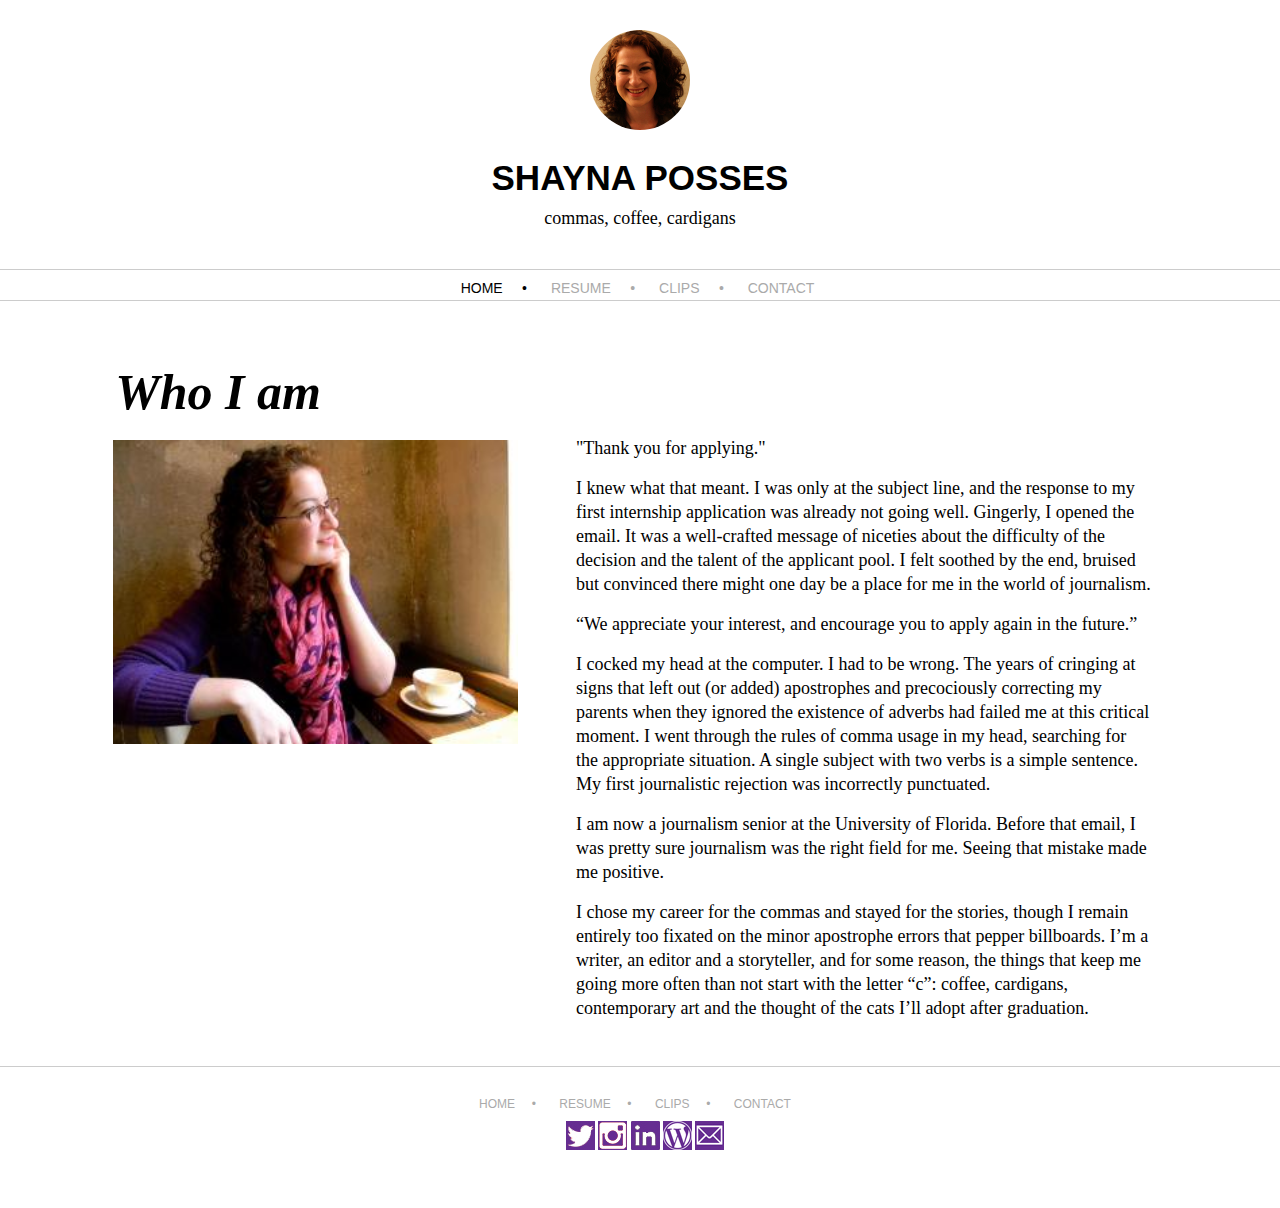
==== index.html @ 1572ce3d "Final submission." ====
<!DOCTYPE html>
<html>

    <head>
        <title>Shayna Posses</title>
        <meta charset="UTF-8">
        <link rel="stylesheet" href="css/base.css">
  <script src="http://use.edgefonts.net/arapey:n4,i4:all;cabin:n4,i4,n7,i7,n5,i5,n6,i6:all;josefin-sans:i7,n7,n3,i4,i3,n4,i1,n6,n1,i6:all.js"></script>
    </head>

    <body>

        <header>
            <img src="img/mug.jpg" alt="Shayna Posses" id="circle">
            <h1>SHAYNA POSSES</h1>
            <h2>commas, coffee, cardigans</h2>

        <nav>
            <a href="index.html" class="active">HOME&nbsp;&nbsp;&nbsp;&nbsp;&nbsp;&bull;</a>
            <a href="resume.html">RESUME&nbsp;&nbsp;&nbsp;&nbsp;&nbsp;&bull;</a>
            <a href="clips.html">CLIPS&nbsp;&nbsp;&nbsp;&nbsp;&nbsp;&bull;</a>
        <a href="contact.html">CONTACT</a>
        <!--The easiest way I could figure out how to change the color of the active page was to use an id.-->
        </nav>
        </header>
        
      
        <article>
            <h1><em>Who I am</em></h1>
            <img src="img/me.jpg" alt="Me" id="left">
            
            <div id="right">
            <p>"Thank you for applying."</p>
            <p>I knew what that meant. I was only at the subject line, and the response to my first internship application was already not going well. Gingerly, I opened the email. It was a well-crafted message of niceties about the difficulty of the decision and the talent of the applicant pool. I felt soothed by the end, bruised but convinced there might one day be a place for me in the world of journalism.</p>
            <p>“We appreciate your interest, and encourage you to apply again in the future.”</p>
            <p>I cocked my head at the computer. I had to be wrong. The years of cringing at signs that left out (or added) apostrophes and precociously correcting my parents when they ignored the existence of adverbs had failed me at this critical moment. I went through the rules of comma usage in my head, searching for the appropriate situation. A single subject with two verbs is a simple sentence. My first journalistic rejection was incorrectly punctuated.</p>
            <p>I am now a journalism senior at the University of Florida. Before that email, I was pretty sure journalism was the right field for me. Seeing that mistake made me positive.</p>
            <p>I chose my career for the commas and stayed for the stories, though I remain entirely too fixated on the minor apostrophe errors that pepper billboards. I’m a writer, an editor and a storyteller, and for some reason, the things that keep me going more often than not start with the letter “c”: coffee, cardigans, contemporary art and the thought of the cats I’ll adopt after graduation.</p>
        </div>
        </article>

        <footer>
             <nav>
            <a href="index.html" id="active">HOME&nbsp;&nbsp;&nbsp;&nbsp;&nbsp;&bull;</a>
            <a href="resume.html">RESUME&nbsp;&nbsp;&nbsp;&nbsp;&nbsp;&bull;</a>
            <a href="clips.html">CLIPS&nbsp;&nbsp;&nbsp;&nbsp;&nbsp;&bull;</a>
        <a href="contact.html">CONTACT</a>
        </nav>
            <!--I like the idea of the bottom nav color changing at each page because I tend to write long, so on most of my pages, you can't see the top nav when you scroll down.-->
            <div>
                <a href="https://twitter.com/isaposses" target="_blank" class="socialmedia">
                <img src="img/twitter.jpg" alt="Twitter"></a>
                <a href="http://instagram.com/isaposses" target="_blank" class="socialmedia">
                <img src="img/instagram.jpg" alt="Instagram"></a>
                <a href="http://www.linkedin.com/pub/shayna-posses/60/1b9/164" target="_blank" class="socialmedia">
                <!--For some reason, my LinkedIn link won't work, even though it's definitely the link to my public profile.-->
                <img src="img/linkedin.jpg" alt="LinkedIn"></a>
                <a href="http://saposses.wordpress.com/" target="_blank" class="socialmedia">
                <img src="img/wordpress.jpg" alt="Wordpress"></a> 
                <a href="mailto:saposses@gmail.com" target="_blank" class="socialmedia">
                <img src="img/email.jpg" alt="Email" ></a>
            <!--I added social-media buttons at the bottom of each page to make the page as accessible as possible. If someone has a thought on one of my pages, I'd like them to be able to reach out to me immediately before they forget.-->
            </div>
        </footer>        

    </body>
</html>
---- css/base.css ----
/*General*/

* {
    box-sizing: border-box;
    margin: 0;
    padding: 0;
}

p {
    margin-bottom: 16px;
}

#circle {
    display: block;
    margin-top: 30px;
    margin-bottom: 18px;
    margin-left: auto;
    margin-right: auto;
    width: 100px;
    height: 100px;
    border-radius: 100px;    
}

/*Header*/

header h1 {
    text-align:center;
    font-family: josefin-sans, helvetica, sans-serif; 
    font-size: 35px;  
    font-weight: 800;
    padding: 10px 10px 10px 10px; /*TRouBLe */
    /*I decided to choose a font for my header that I didn't use anywhere else in order to make it distinctive.*/
}

header h2 {
    text-align:center;
    font-family: arapey, georgia, serif; 
    font-size: 18px;
    font-weight:400;
    padding: 0px;
}
    
header nav {
    text-align: center;
    font-size: 14px;
    font-family: cabin, helvetica, sans-serif;
    font-weight: 400;
    margin: 40px 0 0 0;
    padding: 10px 50px 4px 65px;
    border-top: 1px solid #cccccc; 
    border-bottom: 1px solid #cccccc;
    /*I thought the nav looked best with a simple, readable sans-serif.*/
}

.active {
    color: #000000
}

header a {
    color: #aaaaaa;
    margin-right: 20px;
    text-decoration: none;  
}

header a:hover {
    color: #000000;   
}

/*Homepage*/

article {
    width: 90%;
    padding: 70px 0 0 0;
}

article h1 {
    font-size: 50px; 
    font-family: arapey, georgia, serif;
    font-weight: 900;
    line-height: 35px;
    width: 80%;
    margin-top: 4px;
    margin-right: 10%;
    margin-bottom: 20px;
    margin-left: 10%;
}

#right {
    display: block;
    font-size: 18px;
    font-family: arapey, georgia, serif;
    font-weight: 100;
    line-height: 24px;
    float: right;
    width: 50%;
    margin-top: 6px;
    margin-bottom: 30px;
}

#left {
    display: block;
    width: 40%; 
    float: left;
    padding: 10px 0px 10px 55px;
    margin-left: 5%;
}

/*Resume*/

section {
    width: 90%;
    padding: 70px 0 0 0;
}

section a {
    color: #aaaaaa;
    text-decoration: none;  
}

section a:hover {
    color: #000000;   
}

section h1 {
    font-size: 50px;
    font-family: arapey, georgia, serif; 
    line-height: 35px;
    width: 80%;
    margin-top: 4px;
    margin-right: 10%;
    margin-bottom: 20px;
    margin-left: 9.5%;
}

#justin {
    display: block;
    width: 43%; 
    float: left;
    padding: 10px 5px 20px 55px;
    margin-left: 5%
}

.experience {
    display: block;
    float: right;
    width: 50%;
    margin-top: 6px;
    /*I put the body of my resume into one class in order to control its placement on the page.*/
}

section h3 {
    width: 150%;
    font-family: arapey, georgia, serif;
    font-size: 26px;
    font-weight: 600;
    line-height: 36px;
    margin-bottom: 4px;
}

section h4 {
    font-family: arapey, georgia, serif;
    font-size: 22px;
    line-height: 24px;
    font-weight: 500;
}

section h5 {
    font-family: arapey, georgia, serif;
    font-size: 22px;
    font-weight: 500;
    line-height: 24px; 
    margin-bottom: 2px;
}

p {
    font-family: arapey, georgia, serif;
    font-size: 18px;
    font-weight: 500;
    line-height: 24px; 
}

#download {
    clear: both;
    text-align:center;
    padding: 10px 0 30px 0;
}

#download p {
    font-size: 18px;
    font-weight: 400;
}

/*Clips*/
#what {
    font-size: 50px;
    font-family: arapey, georgia, serif; 
    line-height: 35px; 
    margin: 0 0 1% 23%;
}

#follow {
    font-size: 20px;
    font-family: arapey, georgia, serif; 
    font-size: 24px;
    margin: 1.5% 0 3% 24%;   
}

article a {
    color: #000000;
    font-weight: 400;
    font-size: 16px;
    margin-right: 20px;
    text-decoration: none;  
}

article a:hover {
    color: #aaaaaa;   
}
/*I decided to have my story links do the reverse coloring of my nav bar.*/

/*I put each element (photo and text sections) into individual divs in order to float them to the right places.*/
#usalogo {
    margin-top: 0.5%;
    margin-left: 25%;
    float:left;
}

#usa { 
    height: 150px;
    width: 450px;
    padding: 15px;
    margin-right: 10%;
    float: right;
} 

#sandiegologo {
    margin-top: 3%;
    margin-left: 27%;
    float:left;
}

#sandiego {
    height: 150px;
    width: 450px;
    padding: 15px;
    margin-right: 10%;
    float: right;
}    

#gainesvillelogo {
    margin-top: 3%;
    margin-left: 24%;
    float:left;
}

#gainesville {
    height: 174px;
    padding: 15px;
    margin-top: 1%;
    margin-right: 8.5%;
    float: right;
}  

#gatorlogo {
    margin-top: 6%;
    margin-left: 24%;
    float:left;
}

#gator {
    height: 125px;
    margin-right: 9%;
    padding: 15px;
    float: right;
}  

/*I think eventually I'd like to find a way to differentiate these sections with borders or something, but I have to rethink my HTML.*/

/*Also, when I reduce the size of my page, the links move under my logos awkwardly. I need to figure out a troubleshoot.*/

/*Contact*/
#complicated {
    font-size: 50px; 
    line-height: 35px;
    text-align:left;
    width: 80%;
    margin-top: 4px;
    margin-right: 10%;
    margin-bottom: 1%;
    margin-left: 23%;
}

ul {
    list-style:none;
    width: 47%;
    float:left;
    font-family: arapey, georgia, serif; 
    font-size: 40px;
    font-weight: 800;
    line-height: 35px;
    margin-left:3%;
    padding: 10px 0 0 20%;
}
/*I used an unordered list to essentially make a vertical nav.*/

li {
    border-top: 1px solid;
    border-color: #cccccc;
}

li a {
    color: #000000;
    text-decoration: none;  
}

li a:hover {
    color: #aaaaaa;   
}
 
#last {
    border-top: 1px solid;
    border-bottom: 1px solid;
    border-color: #cccccc;     
}

#contact {
    display: block;
    width: 55%; 
    float: right;
    margin-top: 0.75%;
    margin-right: -4%;
    margin-bottom: 2%;
    margin-left: 2%;
}

/*Footer*/

footer {
    clear: both;
    font-size: 12px;
    font-family: cabin, helvetica, sans-serif;
    padding: 30px 10px 25px 20px;
    text-align: center;
    border-top: 1px solid #cccccc; 
}

.socialmedia {
    margin: 0;   
}

footer a {
    color: #aaaaaa;
    margin-right: 20px;
    text-decoration: none; 
}

footer img { 
    padding: 10px 0 30px 0px;
}

footer img + img {
    padding-left: 0px;
}
   
@media screen and (max-width: 500px) 
    {
    header nav {
        font-size: 14px;
        padding: 0px;
    }}
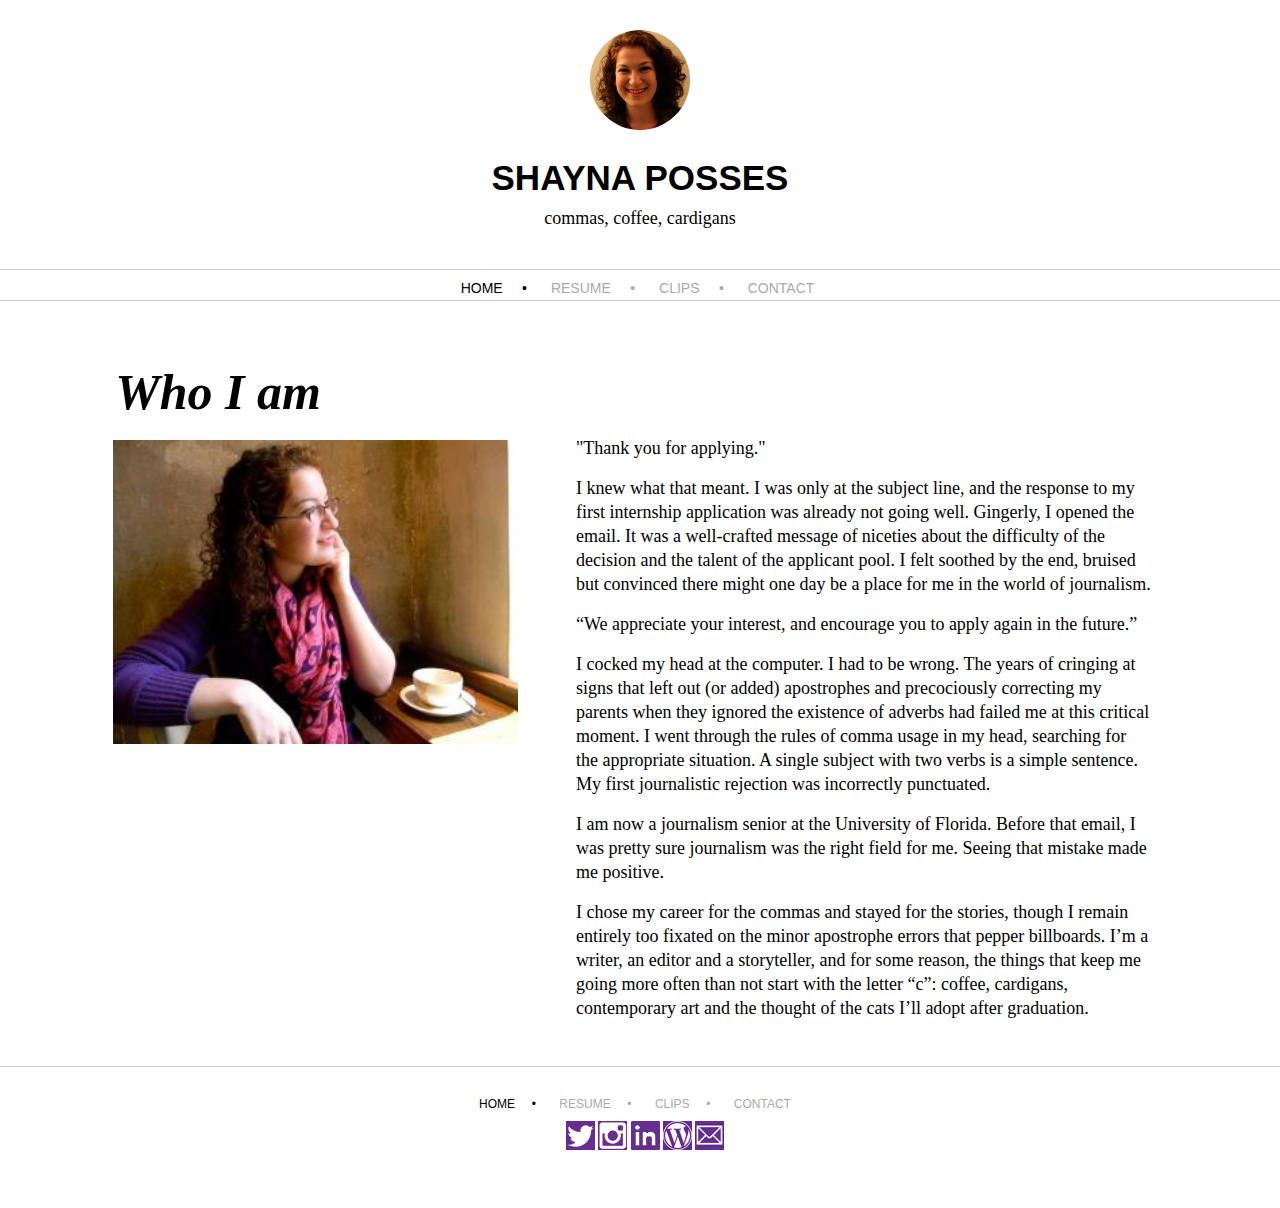
==== commit 08353883: "Really the last submission." ====
--- a/index.html
+++ b/index.html
@@ -41,7 +41,7 @@
 
         <footer>
              <nav>
-            <a href="index.html" id="active">HOME&nbsp;&nbsp;&nbsp;&nbsp;&nbsp;&bull;</a>
+            <a href="index.html" class="active">HOME&nbsp;&nbsp;&nbsp;&nbsp;&nbsp;&bull;</a>
             <a href="resume.html">RESUME&nbsp;&nbsp;&nbsp;&nbsp;&nbsp;&bull;</a>
             <a href="clips.html">CLIPS&nbsp;&nbsp;&nbsp;&nbsp;&nbsp;&bull;</a>
         <a href="contact.html">CONTACT</a>
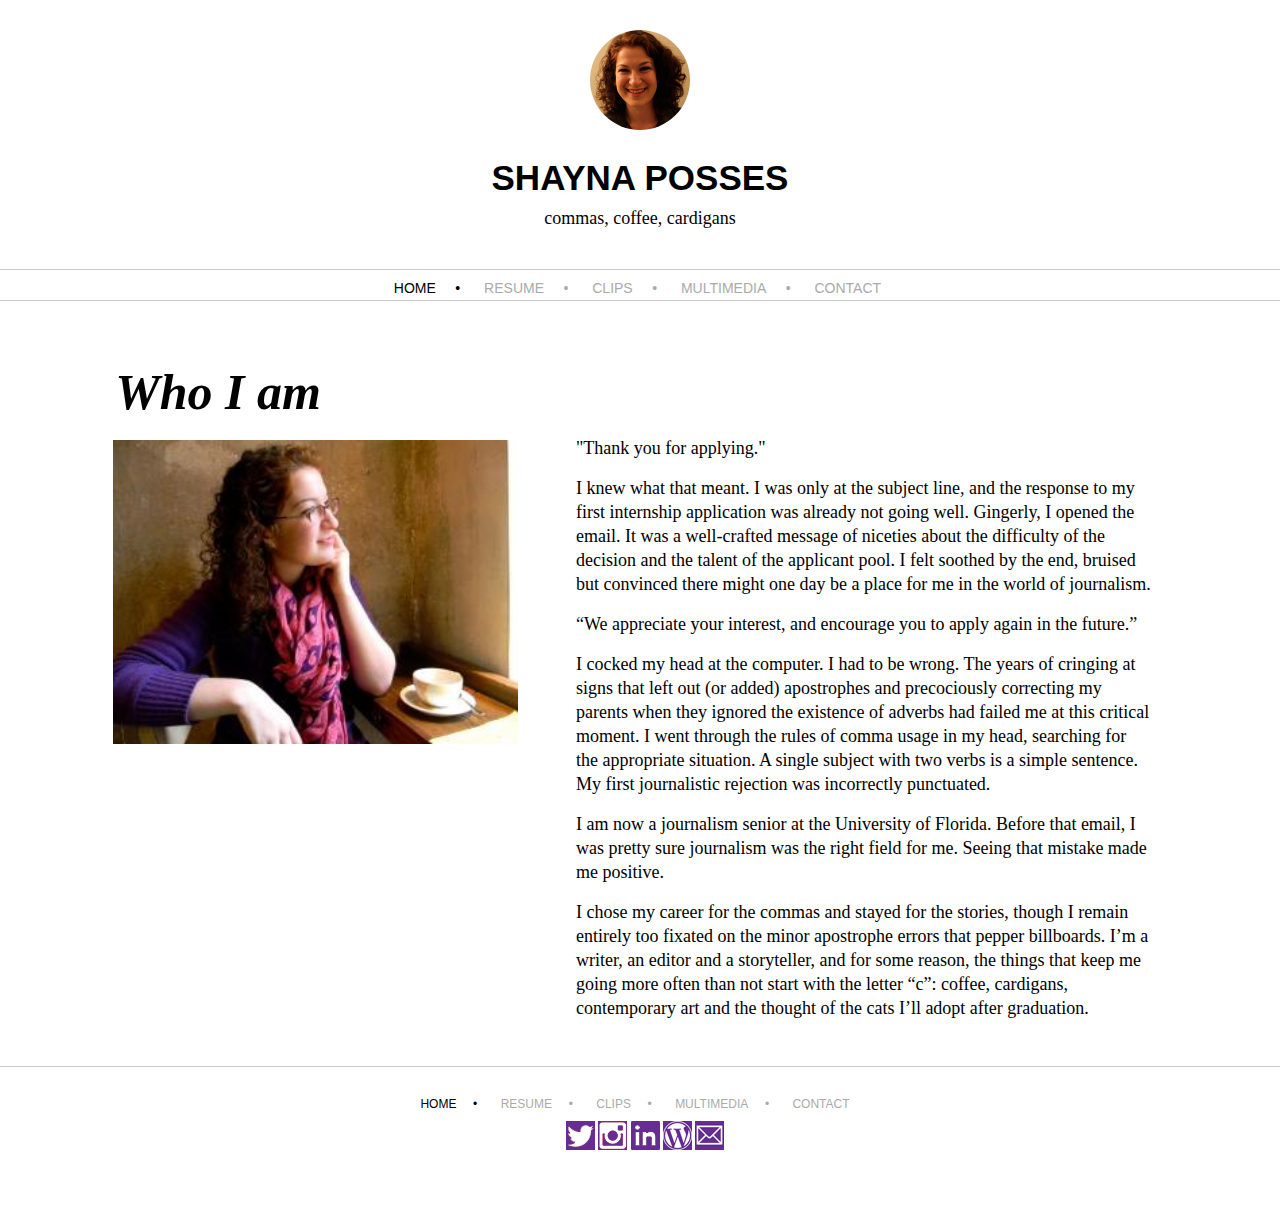
==== commit afc39064: "Started multimedia page." ====
--- a/index.html
+++ b/index.html
@@ -2,7 +2,7 @@
 <html>
 
     <head>
-        <title>Shayna Posses</title>
+        <title>Shayna Posses | Home </title>
         <meta charset="UTF-8">
         <link rel="stylesheet" href="css/base.css">
   <script src="http://use.edgefonts.net/arapey:n4,i4:all;cabin:n4,i4,n7,i7,n5,i5,n6,i6:all;josefin-sans:i7,n7,n3,i4,i3,n4,i1,n6,n1,i6:all.js"></script>
@@ -19,6 +19,7 @@
             <a href="index.html" class="active">HOME&nbsp;&nbsp;&nbsp;&nbsp;&nbsp;&bull;</a>
             <a href="resume.html">RESUME&nbsp;&nbsp;&nbsp;&nbsp;&nbsp;&bull;</a>
             <a href="clips.html">CLIPS&nbsp;&nbsp;&nbsp;&nbsp;&nbsp;&bull;</a>
+            <a href="multimedia.html">MULTIMEDIA&nbsp;&nbsp;&nbsp;&nbsp;&nbsp;&bull;</a>
         <a href="contact.html">CONTACT</a>
         <!--The easiest way I could figure out how to change the color of the active page was to use an id.-->
         </nav>
@@ -44,16 +45,16 @@
             <a href="index.html" class="active">HOME&nbsp;&nbsp;&nbsp;&nbsp;&nbsp;&bull;</a>
             <a href="resume.html">RESUME&nbsp;&nbsp;&nbsp;&nbsp;&nbsp;&bull;</a>
             <a href="clips.html">CLIPS&nbsp;&nbsp;&nbsp;&nbsp;&nbsp;&bull;</a>
+                <a href="multimedia.html">MULTIMEDIA&nbsp;&nbsp;&nbsp;&nbsp;&nbsp;&bull;</a>
         <a href="contact.html">CONTACT</a>
         </nav>
             <!--I like the idea of the bottom nav color changing at each page because I tend to write long, so on most of my pages, you can't see the top nav when you scroll down.-->
             <div>
                 <a href="https://twitter.com/isaposses" target="_blank" class="socialmedia">
                 <img src="img/twitter.jpg" alt="Twitter"></a>
-                <a href="http://instagram.com/isaposses" target="_blank" class="socialmedia">
+                <a href="http://instagram.com/saposses" target="_blank" class="socialmedia">
                 <img src="img/instagram.jpg" alt="Instagram"></a>
                 <a href="http://www.linkedin.com/pub/shayna-posses/60/1b9/164" target="_blank" class="socialmedia">
-                <!--For some reason, my LinkedIn link won't work, even though it's definitely the link to my public profile.-->
                 <img src="img/linkedin.jpg" alt="LinkedIn"></a>
                 <a href="http://saposses.wordpress.com/" target="_blank" class="socialmedia">
                 <img src="img/wordpress.jpg" alt="Wordpress"></a> 
--- a/css/base.css
+++ b/css/base.css
@@ -19,6 +19,10 @@
     width: 100px;
     height: 100px;
     border-radius: 100px;    
+}
+
+a {
+    color: #735195;   
 }
 
 /*Header*/
@@ -179,6 +183,15 @@
     line-height: 24px; 
 }
 
+p a {
+    color: #735195;
+   
+}
+
+p a:hover {
+    color: #aaaaaa;
+}
+
 #download {
     clear: both;
     text-align:center;
@@ -206,7 +219,7 @@
 }
 
 article a {
-    color: #000000;
+    color: #735195;
     font-weight: 400;
     font-size: 16px;
     margin-right: 20px;
@@ -362,9 +375,83 @@
     padding-left: 0px;
 }
    
-@media screen and (max-width: 500px) 
-    {
+@media screen and (max-width: 600px) {
+
     header nav {
         font-size: 14px;
         padding: 0px;
-    }}+    }
+    
+    article h1 {
+        margin-left: 25%;
+        
+    }
+    
+    #left {
+        width: 90%;  
+    }
+    
+    #right {
+        width: 77%;    
+    }
+    
+    section h1 {
+        margin-left: 13%;
+        width: 100%;
+        
+    }
+    
+    #justin {
+        width: 90%;   
+    }
+    
+    .experience {
+        width: 50%; 
+        margin-right: 20%;
+    }
+    
+    #download {
+        width: 50%;
+        margin-left: 25%;
+    }
+    
+    #usa {
+        width: 68%;
+        height: 100%;
+        clear: both;     
+    }
+    
+    #sandiego {
+        width: 67%;
+        height: 100%;
+        clear: both;
+        
+    }
+    
+    #gainesville {
+        width: 67%;
+        height: 1%;
+
+    }
+    
+    #gator {
+        width: 67%;
+        height: 100%;
+    }
+    
+    #complicated {
+        width: 100%;
+        margin-left: 10%;
+        
+    }
+    
+   li {
+        width: 235%;
+        clear: both;
+    }
+    
+    #contact {
+        clear: both;
+        width: 5%;
+        margin-right: 95%;
+    }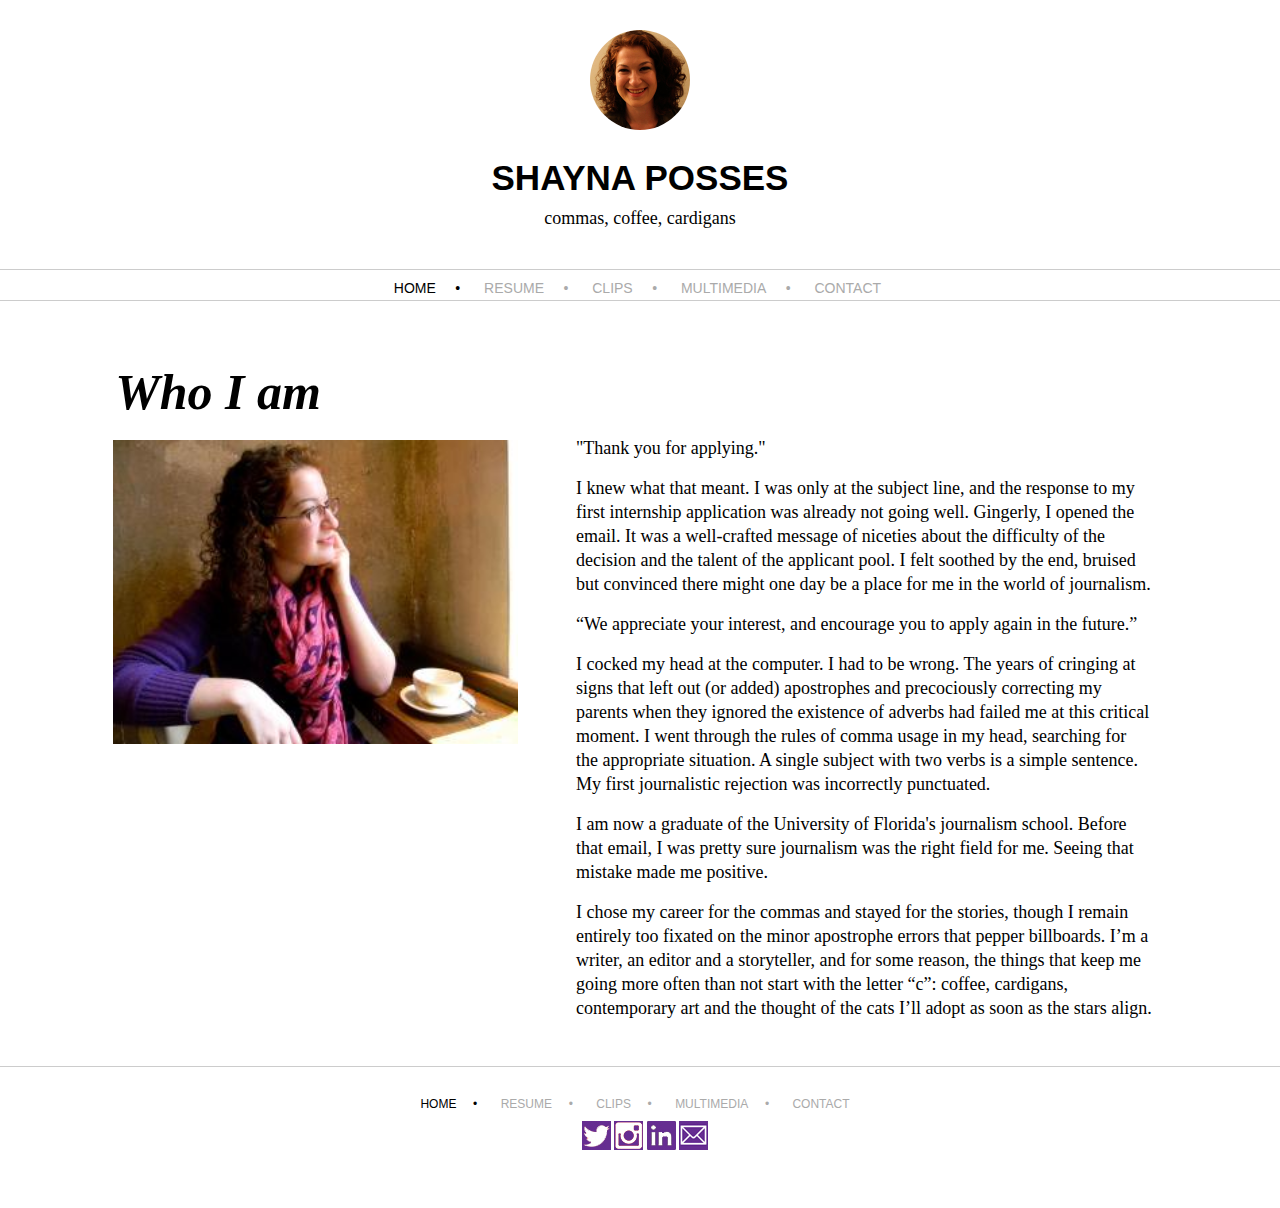
==== commit 3ede38d6: "Post-grad edits." ====
--- a/index.html
+++ b/index.html
@@ -35,8 +35,8 @@
             <p>I knew what that meant. I was only at the subject line, and the response to my first internship application was already not going well. Gingerly, I opened the email. It was a well-crafted message of niceties about the difficulty of the decision and the talent of the applicant pool. I felt soothed by the end, bruised but convinced there might one day be a place for me in the world of journalism.</p>
             <p>“We appreciate your interest, and encourage you to apply again in the future.”</p>
             <p>I cocked my head at the computer. I had to be wrong. The years of cringing at signs that left out (or added) apostrophes and precociously correcting my parents when they ignored the existence of adverbs had failed me at this critical moment. I went through the rules of comma usage in my head, searching for the appropriate situation. A single subject with two verbs is a simple sentence. My first journalistic rejection was incorrectly punctuated.</p>
-            <p>I am now a journalism senior at the University of Florida. Before that email, I was pretty sure journalism was the right field for me. Seeing that mistake made me positive.</p>
-            <p>I chose my career for the commas and stayed for the stories, though I remain entirely too fixated on the minor apostrophe errors that pepper billboards. I’m a writer, an editor and a storyteller, and for some reason, the things that keep me going more often than not start with the letter “c”: coffee, cardigans, contemporary art and the thought of the cats I’ll adopt after graduation.</p>
+            <p>I am now a graduate of the University of Florida's journalism school. Before that email, I was pretty sure journalism was the right field for me. Seeing that mistake made me positive.</p>
+            <p>I chose my career for the commas and stayed for the stories, though I remain entirely too fixated on the minor apostrophe errors that pepper billboards. I’m a writer, an editor and a storyteller, and for some reason, the things that keep me going more often than not start with the letter “c”: coffee, cardigans, contemporary art and the thought of the cats I’ll adopt as soon as the stars align.</p>
         </div>
         </article>
 
@@ -56,8 +56,8 @@
                 <img src="img/instagram.jpg" alt="Instagram"></a>
                 <a href="http://www.linkedin.com/pub/shayna-posses/60/1b9/164" target="_blank" class="socialmedia">
                 <img src="img/linkedin.jpg" alt="LinkedIn"></a>
-                <a href="http://saposses.wordpress.com/" target="_blank" class="socialmedia">
-                <img src="img/wordpress.jpg" alt="Wordpress"></a> 
+             <!--<a href="http://saposses.wordpress.com/" target="_blank" class="socialmedia">
+                <img src="img/wordpress.jpg" alt="Wordpress"></a>-->
                 <a href="mailto:saposses@gmail.com" target="_blank" class="socialmedia">
                 <img src="img/email.jpg" alt="Email" ></a>
             <!--I added social-media buttons at the bottom of each page to make the page as accessible as possible. If someone has a thought on one of my pages, I'd like them to be able to reach out to me immediately before they forget.-->
--- a/css/base.css
+++ b/css/base.css
@@ -118,12 +118,13 @@
 
 section a {
     color: #aaaaaa;
-    text-decoration: none;  
 }
 
 section a:hover {
     color: #000000;   
 }
+
+/**I followed Professor Carlson's advice and changed my link color to make it a little more noticeable. I figured underlines would also help. **/
 
 section h1 {
     font-size: 50px;
@@ -219,17 +220,15 @@
 }
 
 article a {
-    color: #735195;
+    color: #000000;
     font-weight: 400;
     font-size: 16px;
-    margin-right: 20px;
-    text-decoration: none;  
+    margin-right: 20px;  
 }
 
 article a:hover {
     color: #aaaaaa;   
 }
-/*I decided to have my story links do the reverse coloring of my nav bar.*/
 
 /*I put each element (photo and text sections) into individual divs in order to float them to the right places.*/
 #usalogo {
@@ -282,14 +281,45 @@
 
 #gator {
     height: 125px;
-    margin-right: 9%;
+    margin-right: 10.5%;
     padding: 15px;
     float: right;
 }  
 
-/*I think eventually I'd like to find a way to differentiate these sections with borders or something, but I have to rethink my HTML.*/
-
-/*Also, when I reduce the size of my page, the links move under my logos awkwardly. I need to figure out a troubleshoot.*/
+/*Multimedia*/
+
+.push
+{margin-left:18%;}
+
+
+.multi {
+    height: 240px;
+    width: 320px;
+    float: left;
+    margin-left: 300px;
+    margin-bottom: 10px;
+    
+}
+
+.multi:nth-child(3) {
+    margin-left:35px;
+    }
+
+.caption {
+    height: 240px;
+    width: 320px;
+    float: left;
+    margin-left: 35px;
+    margin-bottom: 10px;
+    overflow: scroll;
+    
+}
+
+.video {
+    float: left;
+    margin-left: 300px;
+    padding: 0 0 50px 0;
+}
 
 /*Contact*/
 #complicated {
@@ -322,9 +352,11 @@
 }
 
 li a {
-    color: #000000;
+    color: #735195;
     text-decoration: none;  
 }
+
+/** I thought in this section, changing the color of the links was enough. Adding underlines would have looked odd with the design.**/
 
 li a:hover {
     color: #aaaaaa;   
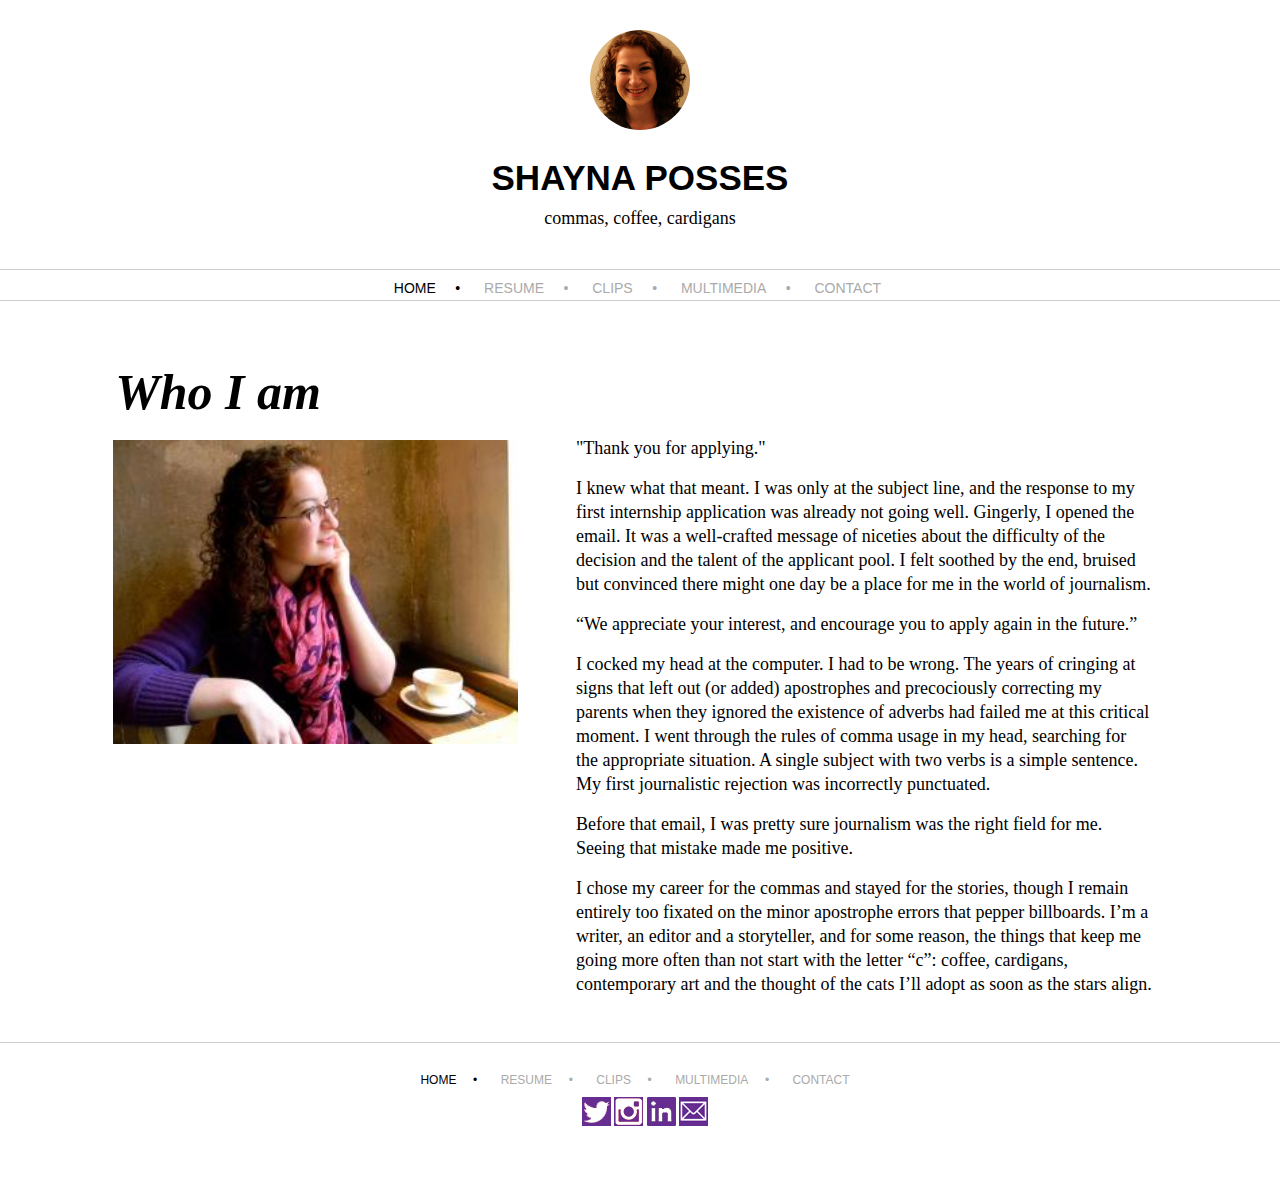
==== commit 6561b9c8: "Updated bio" ====
--- a/index.html
+++ b/index.html
@@ -21,7 +21,6 @@
             <a href="clips.html">CLIPS&nbsp;&nbsp;&nbsp;&nbsp;&nbsp;&bull;</a>
             <a href="multimedia.html">MULTIMEDIA&nbsp;&nbsp;&nbsp;&nbsp;&nbsp;&bull;</a>
         <a href="contact.html">CONTACT</a>
-        <!--The easiest way I could figure out how to change the color of the active page was to use an id.-->
         </nav>
         </header>
         
@@ -35,7 +34,7 @@
             <p>I knew what that meant. I was only at the subject line, and the response to my first internship application was already not going well. Gingerly, I opened the email. It was a well-crafted message of niceties about the difficulty of the decision and the talent of the applicant pool. I felt soothed by the end, bruised but convinced there might one day be a place for me in the world of journalism.</p>
             <p>“We appreciate your interest, and encourage you to apply again in the future.”</p>
             <p>I cocked my head at the computer. I had to be wrong. The years of cringing at signs that left out (or added) apostrophes and precociously correcting my parents when they ignored the existence of adverbs had failed me at this critical moment. I went through the rules of comma usage in my head, searching for the appropriate situation. A single subject with two verbs is a simple sentence. My first journalistic rejection was incorrectly punctuated.</p>
-            <p>I am now a graduate of the University of Florida's journalism school. Before that email, I was pretty sure journalism was the right field for me. Seeing that mistake made me positive.</p>
+            <p>Before that email, I was pretty sure journalism was the right field for me. Seeing that mistake made me positive.</p>
             <p>I chose my career for the commas and stayed for the stories, though I remain entirely too fixated on the minor apostrophe errors that pepper billboards. I’m a writer, an editor and a storyteller, and for some reason, the things that keep me going more often than not start with the letter “c”: coffee, cardigans, contemporary art and the thought of the cats I’ll adopt as soon as the stars align.</p>
         </div>
         </article>
@@ -48,7 +47,6 @@
                 <a href="multimedia.html">MULTIMEDIA&nbsp;&nbsp;&nbsp;&nbsp;&nbsp;&bull;</a>
         <a href="contact.html">CONTACT</a>
         </nav>
-            <!--I like the idea of the bottom nav color changing at each page because I tend to write long, so on most of my pages, you can't see the top nav when you scroll down.-->
             <div>
                 <a href="https://twitter.com/isaposses" target="_blank" class="socialmedia">
                 <img src="img/twitter.jpg" alt="Twitter"></a>
@@ -60,9 +58,18 @@
                 <img src="img/wordpress.jpg" alt="Wordpress"></a>-->
                 <a href="mailto:saposses@gmail.com" target="_blank" class="socialmedia">
                 <img src="img/email.jpg" alt="Email" ></a>
-            <!--I added social-media buttons at the bottom of each page to make the page as accessible as possible. If someone has a thought on one of my pages, I'd like them to be able to reach out to me immediately before they forget.-->
             </div>
         </footer>        
 
     </body>
+    <script>
+  (function(i,s,o,g,r,a,m){i['GoogleAnalyticsObject']=r;i[r]=i[r]||function(){
+  (i[r].q=i[r].q||[]).push(arguments)},i[r].l=1*new Date();a=s.createElement(o),
+  m=s.getElementsByTagName(o)[0];a.async=1;a.src=g;m.parentNode.insertBefore(a,m)
+  })(window,document,'script','//www.google-analytics.com/analytics.js','ga');
+
+  ga('create', 'UA-52985300-1', 'auto');
+  ga('send', 'pageview');
+
+</script>
 </html>--- a/css/base.css
+++ b/css/base.css
@@ -281,7 +281,7 @@
 
 #gator {
     height: 125px;
-    margin-right: 10.5%;
+    margin-right: 10%;
     padding: 15px;
     float: right;
 }  
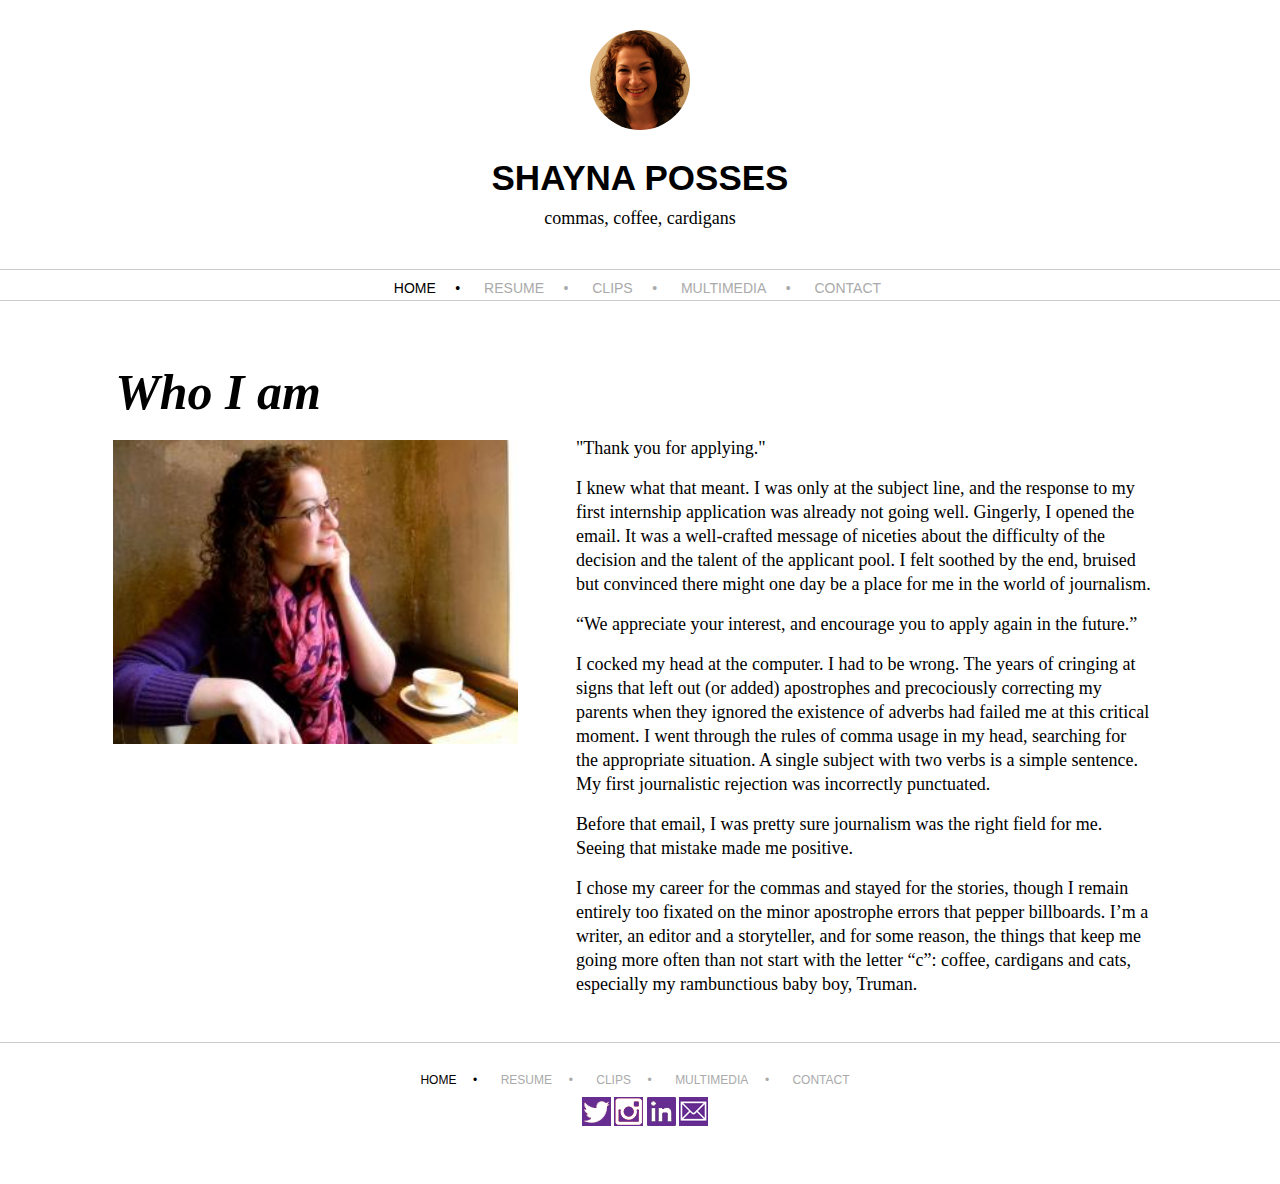
==== commit a9102faf: "Resume fixes." ====
--- a/index.html
+++ b/index.html
@@ -35,7 +35,7 @@
             <p>“We appreciate your interest, and encourage you to apply again in the future.”</p>
             <p>I cocked my head at the computer. I had to be wrong. The years of cringing at signs that left out (or added) apostrophes and precociously correcting my parents when they ignored the existence of adverbs had failed me at this critical moment. I went through the rules of comma usage in my head, searching for the appropriate situation. A single subject with two verbs is a simple sentence. My first journalistic rejection was incorrectly punctuated.</p>
             <p>Before that email, I was pretty sure journalism was the right field for me. Seeing that mistake made me positive.</p>
-            <p>I chose my career for the commas and stayed for the stories, though I remain entirely too fixated on the minor apostrophe errors that pepper billboards. I’m a writer, an editor and a storyteller, and for some reason, the things that keep me going more often than not start with the letter “c”: coffee, cardigans, contemporary art and the thought of the cats I’ll adopt as soon as the stars align.</p>
+            <p>I chose my career for the commas and stayed for the stories, though I remain entirely too fixated on the minor apostrophe errors that pepper billboards. I’m a writer, an editor and a storyteller, and for some reason, the things that keep me going more often than not start with the letter “c”: coffee, cardigans and cats, especially my rambunctious baby boy, Truman.</p>
         </div>
         </article>
 
